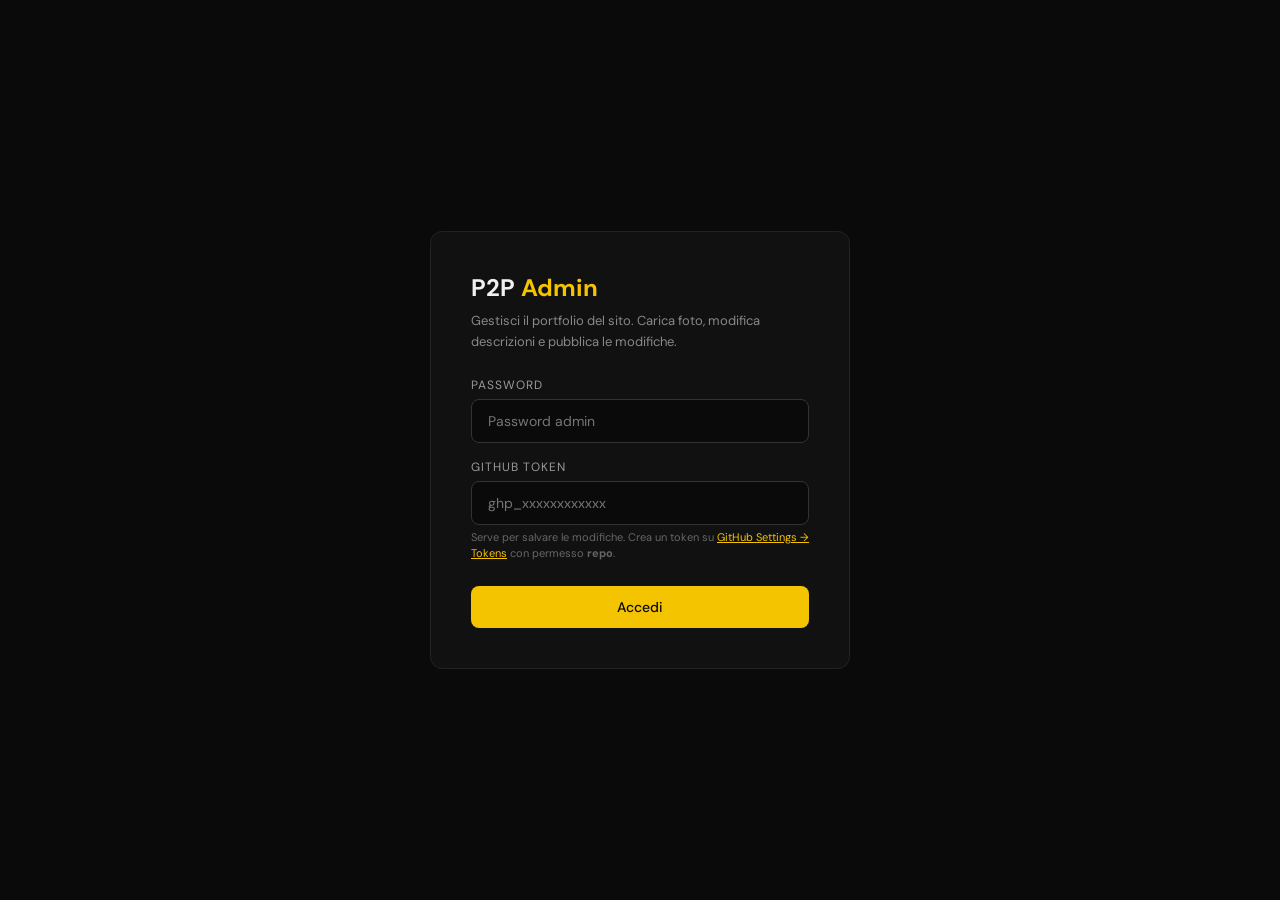
==== admin.html @ d65b5f13 "fix admin path root" ====
<!DOCTYPE html>
<html lang="it">
<head>
  <meta charset="UTF-8">
  <meta name="viewport" content="width=device-width, initial-scale=1.0">
  <meta name="robots" content="noindex, nofollow">
  <title>Admin Portfolio — P2P Technology</title>
  <link rel="icon" href="images/favicon.svg" type="image/svg+xml">
  <link href="https://fonts.googleapis.com/css2?family=DM+Sans:wght@300;400;500&display=swap" rel="stylesheet">
  <style>
    *{margin:0;padding:0;box-sizing:border-box}
    body{font-family:'DM Sans',sans-serif;background:#0a0a0a;color:#f0f0f0;min-height:100vh}

    /* Login */
    .login-screen{display:flex;align-items:center;justify-content:center;min-height:100vh;padding:24px}
    .login-box{background:#111;border:1px solid #222;border-radius:12px;padding:40px;max-width:420px;width:100%}
    .login-box h1{font-size:24px;margin-bottom:8px}
    .login-box p{color:#888;font-size:13px;margin-bottom:24px;line-height:1.6}
    .login-box label{display:block;font-size:12px;color:#999;text-transform:uppercase;letter-spacing:1px;margin-bottom:6px;margin-top:16px}
    .login-box input{width:100%;padding:12px 16px;background:#0a0a0a;border:1px solid #333;border-radius:8px;color:#f0f0f0;font-size:14px;font-family:inherit}
    .login-box input:focus{outline:none;border-color:#F5C400}
    .login-box .help{font-size:11px;color:#666;margin-top:4px;line-height:1.5}
    .login-box .help a{color:#F5C400}

    /* Buttons */
    .btn{padding:12px 24px;border:none;border-radius:8px;font-family:inherit;font-size:14px;cursor:pointer;transition:all 0.3s}
    .btn-primary{background:#F5C400;color:#0a0a0a;font-weight:500}
    .btn-primary:hover{background:#ffd633}
    .btn-primary:disabled{opacity:0.5;cursor:not-allowed}
    .btn-danger{background:transparent;border:1px solid #ff4444;color:#ff4444;padding:8px 16px;font-size:12px}
    .btn-danger:hover{background:#ff4444;color:#fff}
    .btn-secondary{background:#1e1e1e;color:#f0f0f0;border:1px solid #333}
    .btn-secondary:hover{border-color:#F5C400}
    .btn-full{width:100%;margin-top:24px}

    /* Admin panel */
    .admin{display:none;max-width:900px;margin:0 auto;padding:24px}
    .admin-header{display:flex;justify-content:space-between;align-items:center;padding:16px 0;border-bottom:1px solid #1e1e1e;margin-bottom:24px}
    .admin-header h1{font-size:20px}
    .admin-header h1 span{color:#F5C400}

    /* Status */
    .status{padding:12px 16px;border-radius:8px;font-size:13px;margin-bottom:16px;display:none}
    .status.show{display:block}
    .status.info{background:#1a1a2e;border:1px solid #333366;color:#9999ff}
    .status.success{background:#0a1a0a;border:1px solid #336633;color:#66cc66}
    .status.error{background:#1a0a0a;border:1px solid #663333;color:#ff6666}

    /* Project cards */
    .projects{display:flex;flex-direction:column;gap:16px}
    .project-card{background:#111;border:1px solid #222;border-radius:12px;padding:20px;display:grid;grid-template-columns:200px 1fr auto;gap:20px;align-items:start}
    .project-card.new{border-style:dashed;border-color:#F5C400;opacity:0.8}

    /* Image area */
    .img-area{width:200px;aspect-ratio:16/9;background:#0a0a0a;border:2px dashed #333;border-radius:8px;display:flex;flex-direction:column;align-items:center;justify-content:center;cursor:pointer;overflow:hidden;position:relative;transition:border-color 0.3s}
    .img-area:hover{border-color:#F5C400}
    .img-area img{width:100%;height:100%;object-fit:cover;position:absolute;inset:0}
    .img-area .upload-hint{text-align:center;color:#666;font-size:11px;padding:8px}
    .img-area .upload-hint svg{display:block;margin:0 auto 6px}
    .img-area input[type=file]{display:none}

    /* Fields */
    .fields{display:flex;flex-direction:column;gap:12px}
    .fields label{font-size:11px;color:#888;text-transform:uppercase;letter-spacing:1px}
    .fields input,.fields textarea{width:100%;padding:10px 14px;background:#0a0a0a;border:1px solid #333;border-radius:6px;color:#f0f0f0;font-size:14px;font-family:inherit;resize:vertical}
    .fields input:focus,.fields textarea:focus{outline:none;border-color:#F5C400}
    .fields textarea{min-height:70px}

    .card-actions{display:flex;flex-direction:column;gap:8px;align-items:flex-end}
    .card-order{display:flex;gap:4px}
    .card-order button{background:#1e1e1e;border:1px solid #333;color:#999;width:32px;height:32px;border-radius:6px;cursor:pointer;font-size:16px;display:flex;align-items:center;justify-content:center}
    .card-order button:hover{border-color:#F5C400;color:#F5C400}

    .add-btn{display:flex;align-items:center;justify-content:center;gap:8px;padding:16px;background:transparent;border:2px dashed #333;border-radius:12px;color:#888;font-size:14px;cursor:pointer;transition:all 0.3s;width:100%;font-family:inherit}
    .add-btn:hover{border-color:#F5C400;color:#F5C400}

    .gradient-select{width:100%;padding:10px 14px;background:#0a0a0a;border:1px solid #333;border-radius:6px;color:#f0f0f0;font-size:14px;font-family:inherit}
    .gradient-select:focus{outline:none;border-color:#F5C400}

    @media(max-width:768px){
      .project-card{grid-template-columns:1fr;gap:12px}
      .img-area{width:100%}
      .card-actions{flex-direction:row;justify-content:space-between;width:100%}
      .admin-header{flex-direction:column;gap:12px;text-align:center}
    }
  </style>
</head>
<body>

<!-- LOGIN SCREEN -->
<div class="login-screen" id="loginScreen">
  <div class="login-box">
    <h1>P2P <span style="color:#F5C400">Admin</span></h1>
    <p>Gestisci il portfolio del sito. Carica foto, modifica descrizioni e pubblica le modifiche.</p>

    <label for="adminPwd">Password</label>
    <input type="password" id="adminPwd" placeholder="Password admin">

    <label for="ghToken">GitHub Token</label>
    <input type="password" id="ghToken" placeholder="ghp_xxxxxxxxxxxx">
    <div class="help">
      Serve per salvare le modifiche. Crea un token su
      <a href="https://github.com/settings/tokens" target="_blank">GitHub Settings → Tokens</a>
      con permesso <strong>repo</strong>.
    </div>

    <div id="loginError" class="status error" style="margin-top:16px"></div>
    <button class="btn btn-primary btn-full" id="loginBtn">Accedi</button>
  </div>
</div>

<!-- ADMIN PANEL -->
<div class="admin" id="adminPanel">
  <div class="admin-header">
    <h1>Portfolio <span>Manager</span></h1>
    <div style="display:flex;gap:8px">
      <button class="btn btn-secondary" id="reloadBtn">Ricarica</button>
      <button class="btn btn-primary" id="publishBtn">Pubblica modifiche</button>
    </div>
  </div>

  <div id="statusBar" class="status"></div>

  <div class="projects" id="projectsList"></div>

  <button class="add-btn" id="addBtn" style="margin-top:16px">
    <svg width="20" height="20" viewBox="0 0 24 24" fill="none" stroke="currentColor" stroke-width="2"><line x1="12" y1="5" x2="12" y2="19"/><line x1="5" y1="12" x2="19" y2="12"/></svg>
    Aggiungi progetto
  </button>
</div>

<script>
(function(){
  'use strict';

  var CONFIG = {
    owner: 'Lucjk6',
    repo: 'p2ptechnology',
    branch: 'main',
    root: '',
    password: 'p2p2026'
  };

  var token = '';
  var portfolio = [];
  var pendingImages = {};
  var jsonSha = null;

  // ── Helpers ──
  function utf8ToBase64(str) {
    return btoa(unescape(encodeURIComponent(str)));
  }
  function base64ToUtf8(b64) {
    return decodeURIComponent(escape(atob(b64)));
  }
  function slugify(str) {
    return str.toLowerCase().replace(/[^a-z0-9]+/g, '-').replace(/^-|-$/g, '');
  }
  function showStatus(msg, type) {
    var el = document.getElementById('statusBar');
    el.textContent = msg;
    el.className = 'status show ' + type;
    if (type === 'success') setTimeout(function(){ el.className = 'status'; }, 5000);
  }
  function escapeHtml(str) {
    var d = document.createElement('div');
    d.textContent = str || '';
    return d.innerHTML;
  }

  // ── GitHub API ──
  function ghApi(path, method, body) {
    var opts = {
      method: method || 'GET',
      headers: {
        'Authorization': 'Bearer ' + token,
        'Accept': 'application/vnd.github.v3+json'
      }
    };
    if (body) {
      opts.headers['Content-Type'] = 'application/json';
      opts.body = JSON.stringify(body);
    }
    var base = 'https://api.github.com/repos/' + CONFIG.owner + '/' + CONFIG.repo + '/contents/';
    var fullPath = CONFIG.root ? CONFIG.root + '/' + path : path;
    return fetch(base + fullPath + '?ref=' + CONFIG.branch, opts);
  }

  // ── Image resize ──
  function resizeImage(file) {
    return new Promise(function(resolve) {
      var reader = new FileReader();
      reader.onload = function(e) {
        var img = new Image();
        img.onload = function() {
          var maxW = 1920, maxH = 1080;
          var w = img.width, h = img.height;
          if (w > maxW) { h = h * maxW / w; w = maxW; }
          if (h > maxH) { w = w * maxH / h; h = maxH; }
          var canvas = document.createElement('canvas');
          canvas.width = Math.round(w);
          canvas.height = Math.round(h);
          canvas.getContext('2d').drawImage(img, 0, 0, canvas.width, canvas.height);
          var base64 = canvas.toDataURL('image/jpeg', 0.85).split(',')[1];
          resolve(base64);
        };
        img.src = e.target.result;
      };
      reader.readAsDataURL(file);
    });
  }

  // ── Load portfolio from GitHub ──
  function loadPortfolio() {
    showStatus('Caricamento portfolio...', 'info');
    return ghApi('data/portfolio.json')
      .then(function(res) {
        if (res.ok) return res.json();
        throw new Error('Not found');
      })
      .then(function(data) {
        jsonSha = data.sha;
        portfolio = JSON.parse(base64ToUtf8(data.content));
        pendingImages = {};
        renderItems();
        showStatus('Portfolio caricato (' + portfolio.length + ' progetti)', 'success');
      })
      .catch(function() {
        portfolio = [];
        jsonSha = null;
        pendingImages = {};
        renderItems();
        showStatus('Nessun portfolio trovato. Aggiungi il primo progetto!', 'info');
      });
  }

  // ── Render items ──
  function renderItems() {
    var list = document.getElementById('projectsList');
    list.innerHTML = '';

    portfolio.forEach(function(item, i) {
      var card = document.createElement('div');
      card.className = 'project-card';

      var imgSrc = '';
      if (pendingImages[i]) {
        imgSrc = 'data:image/jpeg;base64,' + pendingImages[i];
      } else if (item.image) {
        imgSrc = item.image;
      }

      card.innerHTML =
        '<div class="img-area" data-index="' + i + '">' +
          (imgSrc ? '<img src="' + imgSrc + '" alt="Preview">' : '') +
          '<div class="upload-hint"' + (imgSrc ? ' style="display:none"' : '') + '>' +
            '<svg width="24" height="24" viewBox="0 0 24 24" fill="none" stroke="currentColor" stroke-width="1.5"><path d="M21 15v4a2 2 0 01-2 2H5a2 2 0 01-2-2v-4"/><polyline points="17 8 12 3 7 8"/><line x1="12" y1="3" x2="12" y2="15"/></svg>' +
            'Clicca per caricare foto' +
          '</div>' +
          '<input type="file" accept="image/*">' +
        '</div>' +
        '<div class="fields">' +
          '<div><label>Titolo</label><input type="text" data-field="title" value="' + escapeHtml(item.title) + '"></div>' +
          '<div><label>Categoria</label><input type="text" data-field="category" value="' + escapeHtml(item.category) + '" placeholder="Es: Evento · Milano"></div>' +
          '<div><label>Descrizione</label><textarea data-field="description">' + escapeHtml(item.description) + '</textarea></div>' +
          '<div><label>Colore placeholder</label><select class="gradient-select" data-field="gradient">' +
            '<option value="concert"' + (item.gradient === 'concert' ? ' selected' : '') + '>Oro (Concerti)</option>' +
            '<option value="fashion"' + (item.gradient === 'fashion' ? ' selected' : '') + '>Viola (Fashion)</option>' +
            '<option value="led"' + (item.gradient === 'led' ? ' selected' : '') + '>Ciano (Tech)</option>' +
            '<option value="expo"' + (item.gradient === 'expo' ? ' selected' : '') + '>Rosso (Expo)</option>' +
          '</select></div>' +
        '</div>' +
        '<div class="card-actions">' +
          '<div class="card-order">' +
            '<button title="Sposta su" data-move="up" data-index="' + i + '">&#9650;</button>' +
            '<button title="Sposta giù" data-move="down" data-index="' + i + '">&#9660;</button>' +
          '</div>' +
          '<button class="btn btn-danger" data-delete="' + i + '">Elimina</button>' +
        '</div>';

      list.appendChild(card);
    });

    // Bind events
    bindCardEvents();
  }

  function bindCardEvents() {
    // Image upload
    document.querySelectorAll('.img-area').forEach(function(area) {
      var input = area.querySelector('input[type=file]');
      area.addEventListener('click', function(e) {
        if (e.target.tagName !== 'INPUT') input.click();
      });
      input.addEventListener('change', function() {
        if (!input.files.length) return;
        var idx = parseInt(area.getAttribute('data-index'));
        resizeImage(input.files[0]).then(function(base64) {
          pendingImages[idx] = base64;
          var img = area.querySelector('img');
          if (!img) {
            img = document.createElement('img');
            img.alt = 'Preview';
            area.appendChild(img);
          }
          img.src = 'data:image/jpeg;base64,' + base64;
          area.querySelector('.upload-hint').style.display = 'none';
        });
      });
    });

    // Text fields
    document.querySelectorAll('.fields input, .fields textarea, .fields select').forEach(function(el) {
      el.addEventListener('input', function() {
        var card = el.closest('.project-card');
        var idx = Array.from(card.parentNode.children).indexOf(card);
        var field = el.getAttribute('data-field');
        if (field && portfolio[idx]) {
          portfolio[idx][field] = el.value;
        }
      });
    });

    // Delete
    document.querySelectorAll('[data-delete]').forEach(function(btn) {
      btn.addEventListener('click', function() {
        var idx = parseInt(btn.getAttribute('data-delete'));
        if (confirm('Eliminare "' + portfolio[idx].title + '"?')) {
          portfolio.splice(idx, 1);
          // Remap pending images
          var newPending = {};
          Object.keys(pendingImages).forEach(function(k) {
            var ki = parseInt(k);
            if (ki < idx) newPending[ki] = pendingImages[ki];
            else if (ki > idx) newPending[ki - 1] = pendingImages[ki];
          });
          pendingImages = newPending;
          renderItems();
        }
      });
    });

    // Move up/down
    document.querySelectorAll('[data-move]').forEach(function(btn) {
      btn.addEventListener('click', function(e) {
        e.stopPropagation();
        var idx = parseInt(btn.getAttribute('data-index'));
        var dir = btn.getAttribute('data-move');
        var newIdx = dir === 'up' ? idx - 1 : idx + 1;
        if (newIdx < 0 || newIdx >= portfolio.length) return;
        // Swap items
        var temp = portfolio[idx];
        portfolio[idx] = portfolio[newIdx];
        portfolio[newIdx] = temp;
        // Swap pending images
        var tempImg = pendingImages[idx];
        pendingImages[idx] = pendingImages[newIdx];
        pendingImages[newIdx] = tempImg;
        if (!pendingImages[idx]) delete pendingImages[idx];
        if (!pendingImages[newIdx]) delete pendingImages[newIdx];
        renderItems();
      });
    });
  }

  // ── Publish ──
  function publish() {
    var btn = document.getElementById('publishBtn');
    btn.disabled = true;
    btn.textContent = 'Pubblicazione...';
    showStatus('Pubblicazione in corso...', 'info');

    var imageUploads = Promise.resolve();
    var indices = Object.keys(pendingImages);

    // Upload images sequentially
    function uploadNext(i) {
      if (i >= indices.length) return Promise.resolve();
      var idx = parseInt(indices[i]);
      var item = portfolio[idx];
      var filename = slugify(item.title) + '-' + Date.now() + '.jpg';
      var path = 'images/portfolio/' + filename;

      showStatus('Caricamento immagine ' + (i + 1) + '/' + indices.length + '...', 'info');

      // Check if old image exists to get SHA
      var body = {
        message: 'Upload: ' + filename,
        content: pendingImages[idx],
        branch: CONFIG.branch
      };

      return ghApi(path, 'PUT', body)
        .then(function(res) {
          if (!res.ok) throw new Error('Upload immagine fallito');
          item.image = 'images/portfolio/' + filename;
          return uploadNext(i + 1);
        });
    }

    uploadNext(0)
      .then(function() {
        showStatus('Salvataggio portfolio...', 'info');
        var jsonContent = utf8ToBase64(JSON.stringify(portfolio, null, 2));
        var body = {
          message: 'Aggiorna portfolio',
          content: jsonContent,
          branch: CONFIG.branch
        };
        if (jsonSha) body.sha = jsonSha;
        return ghApi('data/portfolio.json', 'PUT', body);
      })
      .then(function(res) {
        if (!res.ok) throw new Error('Salvataggio JSON fallito');
        return res.json();
      })
      .then(function(data) {
        jsonSha = data.content.sha;
        pendingImages = {};
        showStatus('Pubblicato con successo! Il sito si aggiorna in ~30 secondi.', 'success');
      })
      .catch(function(err) {
        showStatus('Errore: ' + err.message, 'error');
      })
      .finally(function() {
        btn.disabled = false;
        btn.textContent = 'Pubblica modifiche';
      });
  }

  // ── Login ──
  document.getElementById('loginBtn').addEventListener('click', function() {
    var pwd = document.getElementById('adminPwd').value;
    var tk = document.getElementById('ghToken').value.trim();
    var errEl = document.getElementById('loginError');

    if (pwd !== CONFIG.password) {
      errEl.textContent = 'Password errata.';
      errEl.className = 'status error show';
      return;
    }
    if (!tk || !tk.startsWith('ghp_')) {
      errEl.textContent = 'Inserisci un GitHub Token valido (inizia con ghp_).';
      errEl.className = 'status error show';
      return;
    }

    token = tk;
    errEl.className = 'status error';

    // Test token
    ghApi('data/portfolio.json')
      .then(function(res) {
        if (res.status === 401 || res.status === 403) {
          errEl.textContent = 'Token non valido o senza permessi. Assicurati di avere il permesso "repo".';
          errEl.className = 'status error show';
          return;
        }
        document.getElementById('loginScreen').style.display = 'none';
        document.getElementById('adminPanel').style.display = 'block';
        sessionStorage.setItem('ghToken', tk);
        loadPortfolio();
      })
      .catch(function() {
        errEl.textContent = 'Errore di connessione. Controlla la rete.';
        errEl.className = 'status error show';
      });
  });

  // Password enter key
  document.getElementById('adminPwd').addEventListener('keydown', function(e) {
    if (e.key === 'Enter') document.getElementById('ghToken').focus();
  });
  document.getElementById('ghToken').addEventListener('keydown', function(e) {
    if (e.key === 'Enter') document.getElementById('loginBtn').click();
  });

  // ── Add project ──
  document.getElementById('addBtn').addEventListener('click', function() {
    portfolio.push({
      title: 'Nuovo progetto',
      category: 'Categoria',
      description: 'Descrizione del progetto...',
      image: '',
      gradient: 'concert'
    });
    renderItems();
    // Scroll to new item
    var list = document.getElementById('projectsList');
    list.lastElementChild.scrollIntoView({ behavior: 'smooth' });
  });

  // ── Publish & Reload ──
  document.getElementById('publishBtn').addEventListener('click', publish);
  document.getElementById('reloadBtn').addEventListener('click', loadPortfolio);

  // ── Auto-login if token in session ──
  var savedToken = sessionStorage.getItem('ghToken');
  if (savedToken) {
    document.getElementById('ghToken').value = savedToken;
  }
})();
</script>
</body>
</html>
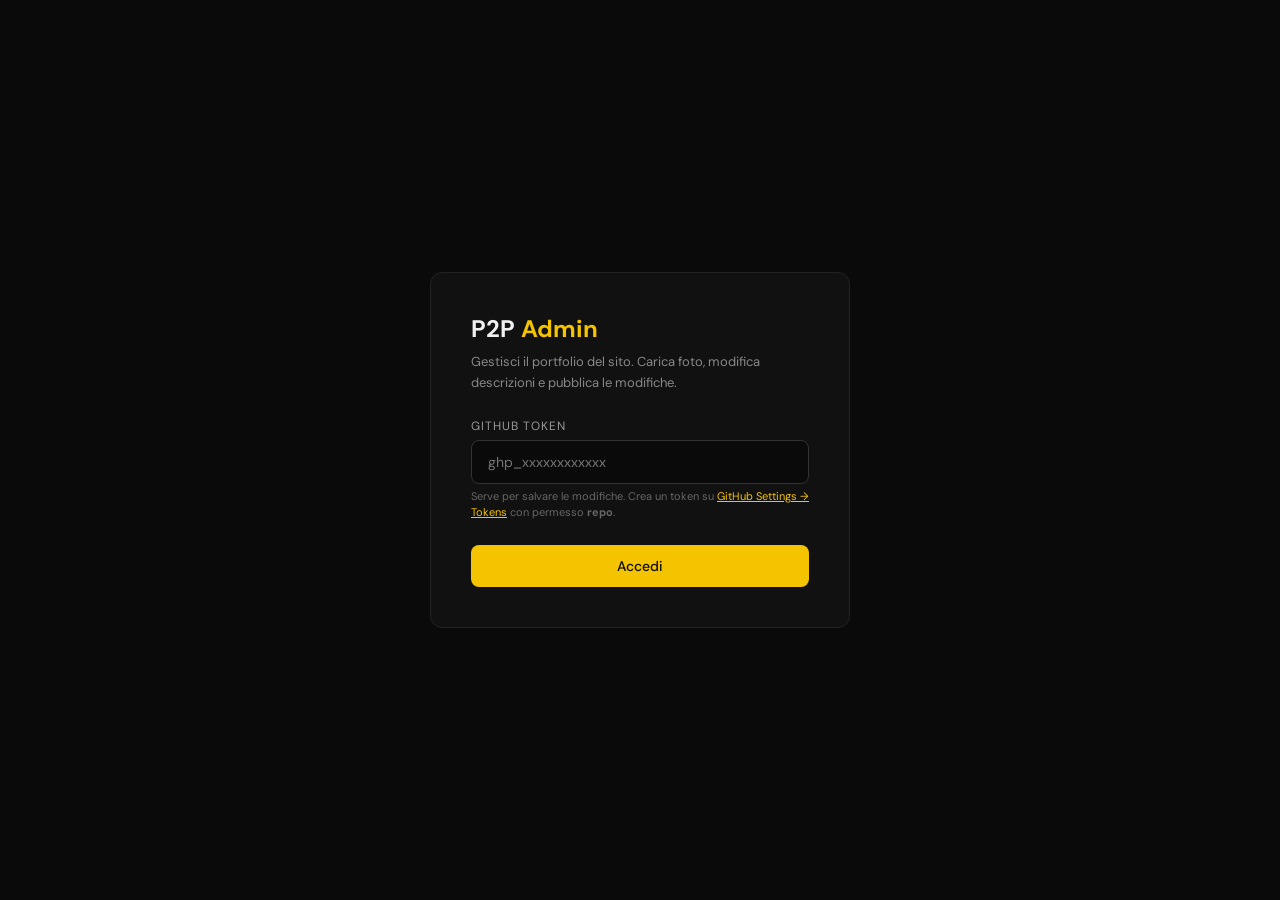
==== commit 8ad64cad: "Sicurezza: rimuovi password hardcoded, aggiungi security headers" ====
--- a/admin.html
+++ b/admin.html
@@ -77,11 +77,32 @@
     .gradient-select{width:100%;padding:10px 14px;background:#0a0a0a;border:1px solid #333;border-radius:6px;color:#f0f0f0;font-size:14px;font-family:inherit}
     .gradient-select:focus{outline:none;border-color:#F5C400}
 
+    /* Tabs */
+    .tabs{display:flex;gap:0;margin-bottom:24px;border-bottom:1px solid #222}
+    .tab-btn{padding:12px 24px;background:transparent;border:none;border-bottom:2px solid transparent;color:#888;font-size:14px;font-family:inherit;cursor:pointer;transition:all 0.3s}
+    .tab-btn:hover{color:#f0f0f0}
+    .tab-btn.active{color:#F5C400;border-bottom-color:#F5C400}
+    .tab-content{display:none}
+    .tab-content.active{display:block}
+
+    /* Showcase cards */
+    .showcase-grid{display:grid;grid-template-columns:repeat(3,1fr);gap:12px}
+    .showcase-card-admin{background:#111;border:1px solid #222;border-radius:10px;overflow:hidden;position:relative}
+    .showcase-card-admin .img-area{width:100%;aspect-ratio:9/14;border:none;border-radius:0}
+    .showcase-card-admin .sc-fields{padding:12px}
+    .showcase-card-admin .sc-fields input{width:100%;padding:8px 10px;background:#0a0a0a;border:1px solid #333;border-radius:6px;color:#f0f0f0;font-size:13px;font-family:inherit}
+    .showcase-card-admin .sc-fields input:focus{outline:none;border-color:#F5C400}
+    .showcase-card-admin .sc-fields label{font-size:10px;color:#888;text-transform:uppercase;letter-spacing:1px;display:block;margin-bottom:4px}
+    .sc-delete{position:absolute;top:8px;right:8px;background:rgba(0,0,0,0.7);border:1px solid #ff4444;color:#ff4444;width:28px;height:28px;border-radius:6px;cursor:pointer;font-size:14px;z-index:2;display:flex;align-items:center;justify-content:center}
+    .sc-delete:hover{background:#ff4444;color:#fff}
+
     @media(max-width:768px){
       .project-card{grid-template-columns:1fr;gap:12px}
       .img-area{width:100%}
       .card-actions{flex-direction:row;justify-content:space-between;width:100%}
       .admin-header{flex-direction:column;gap:12px;text-align:center}
+      .showcase-grid{grid-template-columns:repeat(2,1fr)}
+      .tabs{overflow-x:auto}
     }
   </style>
 </head>
@@ -92,9 +113,6 @@
   <div class="login-box">
     <h1>P2P <span style="color:#F5C400">Admin</span></h1>
     <p>Gestisci il portfolio del sito. Carica foto, modifica descrizioni e pubblica le modifiche.</p>
-
-    <label for="adminPwd">Password</label>
-    <input type="password" id="adminPwd" placeholder="Password admin">
 
     <label for="ghToken">GitHub Token</label>
     <input type="password" id="ghToken" placeholder="ghp_xxxxxxxxxxxx">
@@ -116,17 +134,35 @@
     <div style="display:flex;gap:8px">
       <button class="btn btn-secondary" id="reloadBtn">Ricarica</button>
       <button class="btn btn-primary" id="publishBtn">Pubblica modifiche</button>
+      <button class="btn btn-danger" id="logoutBtn" style="padding:12px 16px;font-size:14px">Esci</button>
     </div>
   </div>
 
   <div id="statusBar" class="status"></div>
 
-  <div class="projects" id="projectsList"></div>
-
-  <button class="add-btn" id="addBtn" style="margin-top:16px">
-    <svg width="20" height="20" viewBox="0 0 24 24" fill="none" stroke="currentColor" stroke-width="2"><line x1="12" y1="5" x2="12" y2="19"/><line x1="5" y1="12" x2="19" y2="12"/></svg>
-    Aggiungi progetto
-  </button>
+  <div class="tabs">
+    <button class="tab-btn active" data-tab="portfolio">Progetti Portfolio</button>
+    <button class="tab-btn" data-tab="showcase">Foto Showcase (Hero)</button>
+  </div>
+
+  <!-- TAB: PORTFOLIO -->
+  <div class="tab-content active" id="tab-portfolio">
+    <div class="projects" id="projectsList"></div>
+    <button class="add-btn" id="addBtn" style="margin-top:16px">
+      <svg width="20" height="20" viewBox="0 0 24 24" fill="none" stroke="currentColor" stroke-width="2"><line x1="12" y1="5" x2="12" y2="19"/><line x1="5" y1="12" x2="19" y2="12"/></svg>
+      Aggiungi progetto
+    </button>
+  </div>
+
+  <!-- TAB: SHOWCASE -->
+  <div class="tab-content" id="tab-showcase">
+    <p style="color:#888;font-size:13px;margin-bottom:16px">Foto che scorrono accanto a "WE POWER THE STAGE". Usa foto verticali o d'impatto. Serve almeno 1 foto.</p>
+    <div class="showcase-grid" id="showcaseList"></div>
+    <button class="add-btn" id="addShowcaseBtn" style="margin-top:16px">
+      <svg width="20" height="20" viewBox="0 0 24 24" fill="none" stroke="currentColor" stroke-width="2"><line x1="12" y1="5" x2="12" y2="19"/><line x1="5" y1="12" x2="19" y2="12"/></svg>
+      Aggiungi foto showcase
+    </button>
+  </div>
 </div>
 
 <script>
@@ -137,14 +173,16 @@
     owner: 'Lucjk6',
     repo: 'p2ptechnology',
     branch: 'main',
-    root: '',
-    password: 'p2p2026'
+    root: ''
   };
 
   var token = '';
   var portfolio = [];
+  var showcase = [];
   var pendingImages = {};
+  var pendingShowcaseImages = {};
   var jsonSha = null;
+  var showcaseSha = null;
 
   // ── Helpers ──
   function utf8ToBase64(str) {
@@ -193,8 +231,10 @@
       reader.onload = function(e) {
         var img = new Image();
         img.onload = function() {
+          var minW = 1200, minH = 675;
           var maxW = 1920, maxH = 1080;
           var w = img.width, h = img.height;
+          var tooSmall = (w < minW || h < minH);
           if (w > maxW) { h = h * maxW / w; w = maxW; }
           if (h > maxH) { w = w * maxH / h; h = maxH; }
           var canvas = document.createElement('canvas');
@@ -202,7 +242,7 @@
           canvas.height = Math.round(h);
           canvas.getContext('2d').drawImage(img, 0, 0, canvas.width, canvas.height);
           var base64 = canvas.toDataURL('image/jpeg', 0.85).split(',')[1];
-          resolve(base64);
+          resolve({ base64: base64, tooSmall: tooSmall, width: img.width, height: img.height });
         };
         img.src = e.target.result;
       };
@@ -212,8 +252,8 @@
 
   // ── Load portfolio from GitHub ──
   function loadPortfolio() {
-    showStatus('Caricamento portfolio...', 'info');
-    return ghApi('data/portfolio.json')
+    showStatus('Caricamento dati...', 'info');
+    var p1 = ghApi('data/portfolio.json')
       .then(function(res) {
         if (res.ok) return res.json();
         throw new Error('Not found');
@@ -222,16 +262,34 @@
         jsonSha = data.sha;
         portfolio = JSON.parse(base64ToUtf8(data.content));
         pendingImages = {};
-        renderItems();
-        showStatus('Portfolio caricato (' + portfolio.length + ' progetti)', 'success');
       })
       .catch(function() {
         portfolio = [];
         jsonSha = null;
         pendingImages = {};
-        renderItems();
-        showStatus('Nessun portfolio trovato. Aggiungi il primo progetto!', 'info');
-      });
+      });
+
+    var p2 = ghApi('data/showcase.json')
+      .then(function(res) {
+        if (res.ok) return res.json();
+        throw new Error('Not found');
+      })
+      .then(function(data) {
+        showcaseSha = data.sha;
+        showcase = JSON.parse(base64ToUtf8(data.content));
+        pendingShowcaseImages = {};
+      })
+      .catch(function() {
+        showcase = [];
+        showcaseSha = null;
+        pendingShowcaseImages = {};
+      });
+
+    return Promise.all([p1, p2]).then(function() {
+      renderItems();
+      renderShowcase();
+      showStatus('Dati caricati (' + portfolio.length + ' progetti, ' + showcase.length + ' showcase)', 'success');
+    });
   }
 
   // ── Render items ──
@@ -295,15 +353,18 @@
       input.addEventListener('change', function() {
         if (!input.files.length) return;
         var idx = parseInt(area.getAttribute('data-index'));
-        resizeImage(input.files[0]).then(function(base64) {
-          pendingImages[idx] = base64;
+        resizeImage(input.files[0]).then(function(result) {
+          if (result.tooSmall) {
+            showStatus('Attenzione: immagine troppo piccola (' + result.width + 'x' + result.height + 'px). Usa foto di almeno 1200x675px per evitare sgranature.', 'error');
+          }
+          pendingImages[idx] = result.base64;
           var img = area.querySelector('img');
           if (!img) {
             img = document.createElement('img');
             img.alt = 'Preview';
             area.appendChild(img);
           }
-          img.src = 'data:image/jpeg;base64,' + base64;
+          img.src = 'data:image/jpeg;base64,' + result.base64;
           area.querySelector('.upload-hint').style.display = 'none';
         });
       });
@@ -363,6 +424,91 @@
     });
   }
 
+  // ── Render showcase ──
+  function renderShowcase() {
+    var list = document.getElementById('showcaseList');
+    list.innerHTML = '';
+
+    showcase.forEach(function(item, i) {
+      var card = document.createElement('div');
+      card.className = 'showcase-card-admin';
+
+      var imgSrc = '';
+      if (pendingShowcaseImages[i]) {
+        imgSrc = 'data:image/jpeg;base64,' + pendingShowcaseImages[i];
+      } else if (item.image) {
+        imgSrc = item.image;
+      }
+
+      card.innerHTML =
+        '<button class="sc-delete" data-sc-delete="' + i + '">&times;</button>' +
+        '<div class="img-area" data-sc-index="' + i + '">' +
+          (imgSrc ? '<img src="' + imgSrc + '" alt="Preview">' : '') +
+          '<div class="upload-hint"' + (imgSrc ? ' style="display:none"' : '') + '>' +
+            '<svg width="24" height="24" viewBox="0 0 24 24" fill="none" stroke="currentColor" stroke-width="1.5"><path d="M21 15v4a2 2 0 01-2 2H5a2 2 0 01-2-2v-4"/><polyline points="17 8 12 3 7 8"/><line x1="12" y1="3" x2="12" y2="15"/></svg>' +
+            'Carica foto' +
+          '</div>' +
+          '<input type="file" accept="image/*">' +
+        '</div>' +
+        '<div class="sc-fields">' +
+          '<label>Titolo</label>' +
+          '<input type="text" data-sc-field="title" value="' + escapeHtml(item.title) + '">' +
+        '</div>';
+
+      list.appendChild(card);
+    });
+
+    bindShowcaseEvents();
+  }
+
+  function bindShowcaseEvents() {
+    document.querySelectorAll('.showcase-card-admin .img-area').forEach(function(area) {
+      var input = area.querySelector('input[type=file]');
+      area.addEventListener('click', function(e) {
+        if (e.target.tagName !== 'INPUT') input.click();
+      });
+      input.addEventListener('change', function() {
+        if (!input.files.length) return;
+        var idx = parseInt(area.getAttribute('data-sc-index'));
+        resizeImage(input.files[0]).then(function(result) {
+          if (result.tooSmall) {
+            showStatus('Immagine piccola (' + result.width + 'x' + result.height + 'px). Consigliato almeno 800x1200px.', 'error');
+          }
+          pendingShowcaseImages[idx] = result.base64;
+          var img = area.querySelector('img');
+          if (!img) { img = document.createElement('img'); img.alt = 'Preview'; area.appendChild(img); }
+          img.src = 'data:image/jpeg;base64,' + result.base64;
+          area.querySelector('.upload-hint').style.display = 'none';
+        });
+      });
+    });
+
+    document.querySelectorAll('[data-sc-field]').forEach(function(el) {
+      el.addEventListener('input', function() {
+        var card = el.closest('.showcase-card-admin');
+        var idx = Array.from(card.parentNode.children).indexOf(card);
+        showcase[idx].title = el.value;
+      });
+    });
+
+    document.querySelectorAll('[data-sc-delete]').forEach(function(btn) {
+      btn.addEventListener('click', function() {
+        var idx = parseInt(btn.getAttribute('data-sc-delete'));
+        if (confirm('Eliminare "' + showcase[idx].title + '"?')) {
+          showcase.splice(idx, 1);
+          var newPending = {};
+          Object.keys(pendingShowcaseImages).forEach(function(k) {
+            var ki = parseInt(k);
+            if (ki < idx) newPending[ki] = pendingShowcaseImages[ki];
+            else if (ki > idx) newPending[ki - 1] = pendingShowcaseImages[ki];
+          });
+          pendingShowcaseImages = newPending;
+          renderShowcase();
+        }
+      });
+    });
+  }
+
   // ── Publish ──
   function publish() {
     var btn = document.getElementById('publishBtn');
@@ -417,6 +563,46 @@
       .then(function(data) {
         jsonSha = data.content.sha;
         pendingImages = {};
+
+        // Upload showcase images
+        var scIndices = Object.keys(pendingShowcaseImages);
+        function uploadScNext(i) {
+          if (i >= scIndices.length) return Promise.resolve();
+          var idx = parseInt(scIndices[i]);
+          var item = showcase[idx];
+          var filename = 'sc-' + slugify(item.title) + '-' + Date.now() + '.jpg';
+          var path = 'images/showcase/' + filename;
+          showStatus('Caricamento showcase ' + (i + 1) + '/' + scIndices.length + '...', 'info');
+          return ghApi(path, 'PUT', {
+            message: 'Upload showcase: ' + filename,
+            content: pendingShowcaseImages[idx],
+            branch: CONFIG.branch
+          }).then(function(res) {
+            if (!res.ok) throw new Error('Upload showcase fallito');
+            item.image = 'images/showcase/' + filename;
+            return uploadScNext(i + 1);
+          });
+        }
+        return uploadScNext(0);
+      })
+      .then(function() {
+        showStatus('Salvataggio showcase...', 'info');
+        var scContent = utf8ToBase64(JSON.stringify(showcase, null, 2));
+        var scBody = {
+          message: 'Aggiorna showcase',
+          content: scContent,
+          branch: CONFIG.branch
+        };
+        if (showcaseSha) scBody.sha = showcaseSha;
+        return ghApi('data/showcase.json', 'PUT', scBody);
+      })
+      .then(function(res) {
+        if (!res.ok) throw new Error('Salvataggio showcase fallito');
+        return res.json();
+      })
+      .then(function(data) {
+        showcaseSha = data.content.sha;
+        pendingShowcaseImages = {};
         showStatus('Pubblicato con successo! Il sito si aggiorna in ~30 secondi.', 'success');
       })
       .catch(function(err) {
@@ -430,16 +616,10 @@
 
   // ── Login ──
   document.getElementById('loginBtn').addEventListener('click', function() {
-    var pwd = document.getElementById('adminPwd').value;
     var tk = document.getElementById('ghToken').value.trim();
     var errEl = document.getElementById('loginError');
 
-    if (pwd !== CONFIG.password) {
-      errEl.textContent = 'Password errata.';
-      errEl.className = 'status error show';
-      return;
-    }
-    if (!tk || !tk.startsWith('ghp_')) {
+    if (!tk || (!tk.startsWith('ghp_') && !tk.startsWith('github_pat_'))) {
       errEl.textContent = 'Inserisci un GitHub Token valido (inizia con ghp_).';
       errEl.className = 'status error show';
       return;
@@ -458,7 +638,7 @@
         }
         document.getElementById('loginScreen').style.display = 'none';
         document.getElementById('adminPanel').style.display = 'block';
-        sessionStorage.setItem('ghToken', tk);
+        localStorage.setItem('ghToken', tk);
         loadPortfolio();
       })
       .catch(function() {
@@ -467,10 +647,6 @@
       });
   });
 
-  // Password enter key
-  document.getElementById('adminPwd').addEventListener('keydown', function(e) {
-    if (e.key === 'Enter') document.getElementById('ghToken').focus();
-  });
   document.getElementById('ghToken').addEventListener('keydown', function(e) {
     if (e.key === 'Enter') document.getElementById('loginBtn').click();
   });
@@ -485,19 +661,54 @@
       gradient: 'concert'
     });
     renderItems();
-    // Scroll to new item
     var list = document.getElementById('projectsList');
     list.lastElementChild.scrollIntoView({ behavior: 'smooth' });
   });
 
-  // ── Publish & Reload ──
+  // ── Add showcase ──
+  document.getElementById('addShowcaseBtn').addEventListener('click', function() {
+    showcase.push({ title: 'Nuova foto', image: '' });
+    renderShowcase();
+    var list = document.getElementById('showcaseList');
+    list.lastElementChild.scrollIntoView({ behavior: 'smooth' });
+  });
+
+  // ── Tab switching ──
+  document.querySelectorAll('.tab-btn').forEach(function(btn) {
+    btn.addEventListener('click', function() {
+      document.querySelectorAll('.tab-btn').forEach(function(b) { b.classList.remove('active'); });
+      document.querySelectorAll('.tab-content').forEach(function(c) { c.classList.remove('active'); });
+      btn.classList.add('active');
+      document.getElementById('tab-' + btn.getAttribute('data-tab')).classList.add('active');
+    });
+  });
+
+  // ── Publish & Reload & Logout ──
   document.getElementById('publishBtn').addEventListener('click', publish);
   document.getElementById('reloadBtn').addEventListener('click', loadPortfolio);
-
-  // ── Auto-login if token in session ──
-  var savedToken = sessionStorage.getItem('ghToken');
+  document.getElementById('logoutBtn').addEventListener('click', function() {
+    localStorage.removeItem('ghToken');
+    token = '';
+    document.getElementById('adminPanel').style.display = 'none';
+    document.getElementById('loginScreen').style.display = 'flex';
+    document.getElementById('ghToken').value = '';
+  });
+
+  // ── Auto-login if token saved ──
+  var savedToken = localStorage.getItem('ghToken');
   if (savedToken) {
-    document.getElementById('ghToken').value = savedToken;
+    token = savedToken;
+    ghApi('data/portfolio.json')
+      .then(function(res) {
+        if (res.status === 401 || res.status === 403) {
+          localStorage.removeItem('ghToken');
+          return;
+        }
+        document.getElementById('loginScreen').style.display = 'none';
+        document.getElementById('adminPanel').style.display = 'block';
+        loadPortfolio();
+      })
+      .catch(function() {});
   }
 })();
 </script>
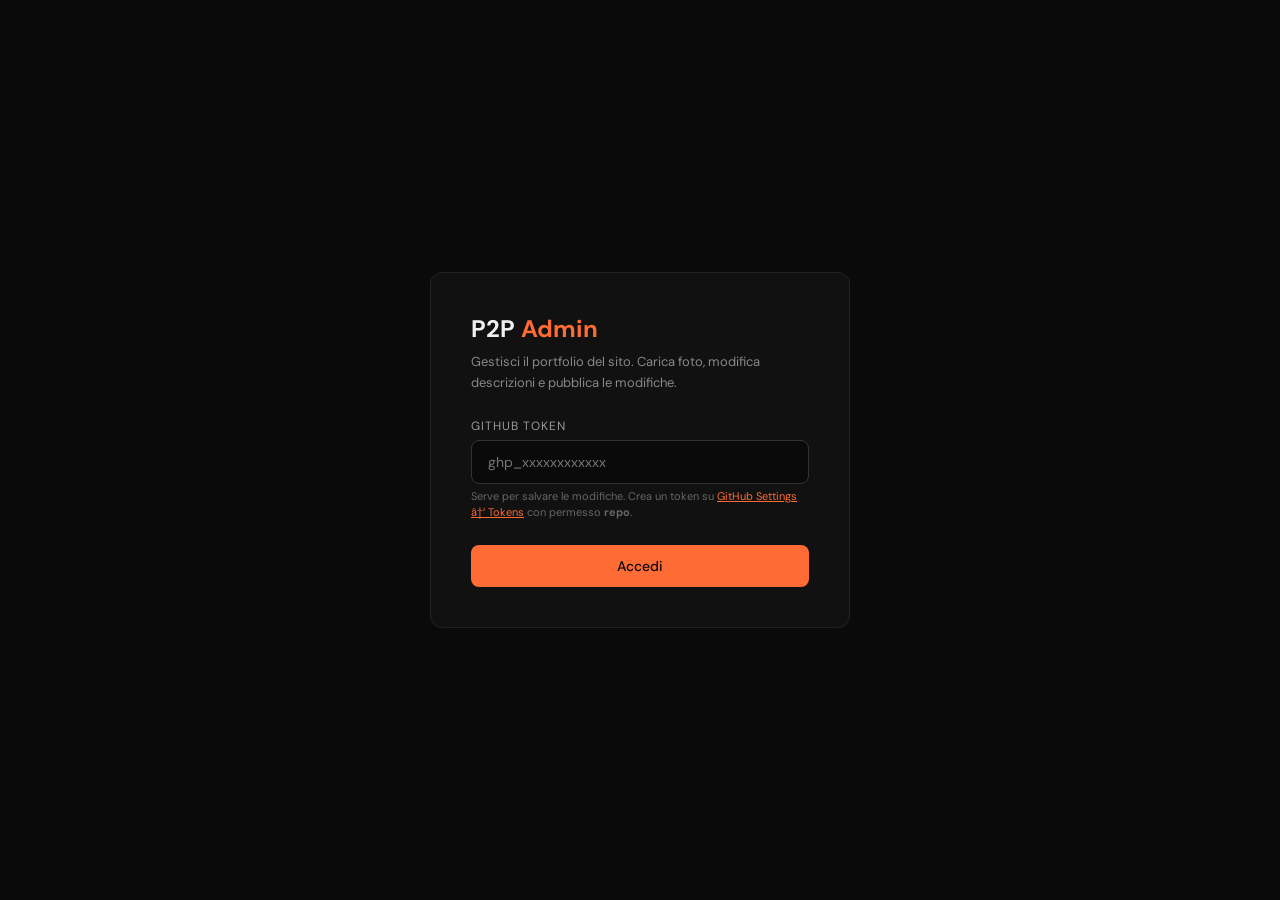
==== commit 2ad502c1: "Limite 20 foto portfolio, rimossa sezione showcase da admin, colori aggiornati a arancione" ====
--- a/admin.html
+++ b/admin.html
@@ -1,10 +1,10 @@
-<!DOCTYPE html>
+﻿<!DOCTYPE html>
 <html lang="it">
 <head>
   <meta charset="UTF-8">
   <meta name="viewport" content="width=device-width, initial-scale=1.0">
   <meta name="robots" content="noindex, nofollow">
-  <title>Admin Portfolio — P2P Technology</title>
+  <title>Admin Portfolio â€” P2P Technology</title>
   <link rel="icon" href="images/favicon.svg" type="image/svg+xml">
   <link href="https://fonts.googleapis.com/css2?family=DM+Sans:wght@300;400;500&display=swap" rel="stylesheet">
   <style>
@@ -18,26 +18,26 @@
     .login-box p{color:#888;font-size:13px;margin-bottom:24px;line-height:1.6}
     .login-box label{display:block;font-size:12px;color:#999;text-transform:uppercase;letter-spacing:1px;margin-bottom:6px;margin-top:16px}
     .login-box input{width:100%;padding:12px 16px;background:#0a0a0a;border:1px solid #333;border-radius:8px;color:#f0f0f0;font-size:14px;font-family:inherit}
-    .login-box input:focus{outline:none;border-color:#F5C400}
+    .login-box input:focus{outline:none;border-color:#FF6B35}
     .login-box .help{font-size:11px;color:#666;margin-top:4px;line-height:1.5}
-    .login-box .help a{color:#F5C400}
+    .login-box .help a{color:#FF6B35}
 
     /* Buttons */
     .btn{padding:12px 24px;border:none;border-radius:8px;font-family:inherit;font-size:14px;cursor:pointer;transition:all 0.3s}
-    .btn-primary{background:#F5C400;color:#0a0a0a;font-weight:500}
-    .btn-primary:hover{background:#ffd633}
+    .btn-primary{background:#FF6B35;color:#0a0a0a;font-weight:500}
+    .btn-primary:hover{background:#ff8855}
     .btn-primary:disabled{opacity:0.5;cursor:not-allowed}
     .btn-danger{background:transparent;border:1px solid #ff4444;color:#ff4444;padding:8px 16px;font-size:12px}
     .btn-danger:hover{background:#ff4444;color:#fff}
     .btn-secondary{background:#1e1e1e;color:#f0f0f0;border:1px solid #333}
-    .btn-secondary:hover{border-color:#F5C400}
+    .btn-secondary:hover{border-color:#FF6B35}
     .btn-full{width:100%;margin-top:24px}
 
     /* Admin panel */
     .admin{display:none;max-width:900px;margin:0 auto;padding:24px}
     .admin-header{display:flex;justify-content:space-between;align-items:center;padding:16px 0;border-bottom:1px solid #1e1e1e;margin-bottom:24px}
     .admin-header h1{font-size:20px}
-    .admin-header h1 span{color:#F5C400}
+    .admin-header h1 span{color:#FF6B35}
 
     /* Status */
     .status{padding:12px 16px;border-radius:8px;font-size:13px;margin-bottom:16px;display:none}
@@ -49,11 +49,11 @@
     /* Project cards */
     .projects{display:flex;flex-direction:column;gap:16px}
     .project-card{background:#111;border:1px solid #222;border-radius:12px;padding:20px;display:grid;grid-template-columns:200px 1fr auto;gap:20px;align-items:start}
-    .project-card.new{border-style:dashed;border-color:#F5C400;opacity:0.8}
+    .project-card.new{border-style:dashed;border-color:#FF6B35;opacity:0.8}
 
     /* Image area */
     .img-area{width:200px;aspect-ratio:16/9;background:#0a0a0a;border:2px dashed #333;border-radius:8px;display:flex;flex-direction:column;align-items:center;justify-content:center;cursor:pointer;overflow:hidden;position:relative;transition:border-color 0.3s}
-    .img-area:hover{border-color:#F5C400}
+    .img-area:hover{border-color:#FF6B35}
     .img-area img{width:100%;height:100%;object-fit:cover;position:absolute;inset:0}
     .img-area .upload-hint{text-align:center;color:#666;font-size:11px;padding:8px}
     .img-area .upload-hint svg{display:block;margin:0 auto 6px}
@@ -63,46 +63,26 @@
     .fields{display:flex;flex-direction:column;gap:12px}
     .fields label{font-size:11px;color:#888;text-transform:uppercase;letter-spacing:1px}
     .fields input,.fields textarea{width:100%;padding:10px 14px;background:#0a0a0a;border:1px solid #333;border-radius:6px;color:#f0f0f0;font-size:14px;font-family:inherit;resize:vertical}
-    .fields input:focus,.fields textarea:focus{outline:none;border-color:#F5C400}
+    .fields input:focus,.fields textarea:focus{outline:none;border-color:#FF6B35}
     .fields textarea{min-height:70px}
 
     .card-actions{display:flex;flex-direction:column;gap:8px;align-items:flex-end}
     .card-order{display:flex;gap:4px}
     .card-order button{background:#1e1e1e;border:1px solid #333;color:#999;width:32px;height:32px;border-radius:6px;cursor:pointer;font-size:16px;display:flex;align-items:center;justify-content:center}
-    .card-order button:hover{border-color:#F5C400;color:#F5C400}
+    .card-order button:hover{border-color:#FF6B35;color:#FF6B35}
 
     .add-btn{display:flex;align-items:center;justify-content:center;gap:8px;padding:16px;background:transparent;border:2px dashed #333;border-radius:12px;color:#888;font-size:14px;cursor:pointer;transition:all 0.3s;width:100%;font-family:inherit}
-    .add-btn:hover{border-color:#F5C400;color:#F5C400}
+    .add-btn:hover{border-color:#FF6B35;color:#FF6B35}
 
     .gradient-select{width:100%;padding:10px 14px;background:#0a0a0a;border:1px solid #333;border-radius:6px;color:#f0f0f0;font-size:14px;font-family:inherit}
-    .gradient-select:focus{outline:none;border-color:#F5C400}
-
-    /* Tabs */
-    .tabs{display:flex;gap:0;margin-bottom:24px;border-bottom:1px solid #222}
-    .tab-btn{padding:12px 24px;background:transparent;border:none;border-bottom:2px solid transparent;color:#888;font-size:14px;font-family:inherit;cursor:pointer;transition:all 0.3s}
-    .tab-btn:hover{color:#f0f0f0}
-    .tab-btn.active{color:#F5C400;border-bottom-color:#F5C400}
-    .tab-content{display:none}
-    .tab-content.active{display:block}
-
-    /* Showcase cards */
-    .showcase-grid{display:grid;grid-template-columns:repeat(3,1fr);gap:12px}
-    .showcase-card-admin{background:#111;border:1px solid #222;border-radius:10px;overflow:hidden;position:relative}
-    .showcase-card-admin .img-area{width:100%;aspect-ratio:9/14;border:none;border-radius:0}
-    .showcase-card-admin .sc-fields{padding:12px}
-    .showcase-card-admin .sc-fields input{width:100%;padding:8px 10px;background:#0a0a0a;border:1px solid #333;border-radius:6px;color:#f0f0f0;font-size:13px;font-family:inherit}
-    .showcase-card-admin .sc-fields input:focus{outline:none;border-color:#F5C400}
-    .showcase-card-admin .sc-fields label{font-size:10px;color:#888;text-transform:uppercase;letter-spacing:1px;display:block;margin-bottom:4px}
-    .sc-delete{position:absolute;top:8px;right:8px;background:rgba(0,0,0,0.7);border:1px solid #ff4444;color:#ff4444;width:28px;height:28px;border-radius:6px;cursor:pointer;font-size:14px;z-index:2;display:flex;align-items:center;justify-content:center}
-    .sc-delete:hover{background:#ff4444;color:#fff}
+    .gradient-select:focus{outline:none;border-color:#FF6B35}
+
 
     @media(max-width:768px){
       .project-card{grid-template-columns:1fr;gap:12px}
       .img-area{width:100%}
       .card-actions{flex-direction:row;justify-content:space-between;width:100%}
       .admin-header{flex-direction:column;gap:12px;text-align:center}
-      .showcase-grid{grid-template-columns:repeat(2,1fr)}
-      .tabs{overflow-x:auto}
     }
   </style>
 </head>
@@ -111,14 +91,14 @@
 <!-- LOGIN SCREEN -->
 <div class="login-screen" id="loginScreen">
   <div class="login-box">
-    <h1>P2P <span style="color:#F5C400">Admin</span></h1>
+    <h1>P2P <span style="color:#FF6B35">Admin</span></h1>
     <p>Gestisci il portfolio del sito. Carica foto, modifica descrizioni e pubblica le modifiche.</p>
 
     <label for="ghToken">GitHub Token</label>
     <input type="password" id="ghToken" placeholder="ghp_xxxxxxxxxxxx">
     <div class="help">
       Serve per salvare le modifiche. Crea un token su
-      <a href="https://github.com/settings/tokens" target="_blank">GitHub Settings → Tokens</a>
+      <a href="https://github.com/settings/tokens" target="_blank">GitHub Settings â†’ Tokens</a>
       con permesso <strong>repo</strong>.
     </div>
 
@@ -140,28 +120,14 @@
 
   <div id="statusBar" class="status"></div>
 
-  <div class="tabs">
-    <button class="tab-btn active" data-tab="portfolio">Progetti Portfolio</button>
-    <button class="tab-btn" data-tab="showcase">Foto Showcase (Hero)</button>
-  </div>
-
-  <!-- TAB: PORTFOLIO -->
-  <div class="tab-content active" id="tab-portfolio">
+  <!-- PORTFOLIO -->
+  <div id="tab-portfolio">
     <div class="projects" id="projectsList"></div>
     <button class="add-btn" id="addBtn" style="margin-top:16px">
       <svg width="20" height="20" viewBox="0 0 24 24" fill="none" stroke="currentColor" stroke-width="2"><line x1="12" y1="5" x2="12" y2="19"/><line x1="5" y1="12" x2="19" y2="12"/></svg>
       Aggiungi progetto
     </button>
-  </div>
-
-  <!-- TAB: SHOWCASE -->
-  <div class="tab-content" id="tab-showcase">
-    <p style="color:#888;font-size:13px;margin-bottom:16px">Foto che scorrono accanto a "WE POWER THE STAGE". Usa foto verticali o d'impatto. Serve almeno 1 foto.</p>
-    <div class="showcase-grid" id="showcaseList"></div>
-    <button class="add-btn" id="addShowcaseBtn" style="margin-top:16px">
-      <svg width="20" height="20" viewBox="0 0 24 24" fill="none" stroke="currentColor" stroke-width="2"><line x1="12" y1="5" x2="12" y2="19"/><line x1="5" y1="12" x2="19" y2="12"/></svg>
-      Aggiungi foto showcase
-    </button>
+    <p id="limitMsg" style="color:#888;font-size:12px;margin-top:8px"></p>
   </div>
 </div>
 
@@ -178,13 +144,11 @@
 
   var token = '';
   var portfolio = [];
-  var showcase = [];
   var pendingImages = {};
-  var pendingShowcaseImages = {};
   var jsonSha = null;
-  var showcaseSha = null;
-
-  // ── Helpers ──
+  var MAX_PHOTOS = 20;
+
+  // â”€â”€ Helpers â”€â”€
   function utf8ToBase64(str) {
     return btoa(unescape(encodeURIComponent(str)));
   }
@@ -206,7 +170,7 @@
     return d.innerHTML;
   }
 
-  // ── GitHub API ──
+  // â”€â”€ GitHub API â”€â”€
   function ghApi(path, method, body) {
     var opts = {
       method: method || 'GET',
@@ -224,7 +188,7 @@
     return fetch(base + fullPath + '?ref=' + CONFIG.branch, opts);
   }
 
-  // ── Image resize ──
+  // â”€â”€ Image resize â”€â”€
   function resizeImage(file) {
     return new Promise(function(resolve) {
       var reader = new FileReader();
@@ -250,7 +214,7 @@
     });
   }
 
-  // ── Load portfolio from GitHub ──
+  // â”€â”€ Load portfolio from GitHub â”€â”€
   function loadPortfolio() {
     showStatus('Caricamento dati...', 'info');
     var p1 = ghApi('data/portfolio.json')
@@ -269,30 +233,14 @@
         pendingImages = {};
       });
 
-    var p2 = ghApi('data/showcase.json')
-      .then(function(res) {
-        if (res.ok) return res.json();
-        throw new Error('Not found');
-      })
-      .then(function(data) {
-        showcaseSha = data.sha;
-        showcase = JSON.parse(base64ToUtf8(data.content));
-        pendingShowcaseImages = {};
-      })
-      .catch(function() {
-        showcase = [];
-        showcaseSha = null;
-        pendingShowcaseImages = {};
-      });
-
-    return Promise.all([p1, p2]).then(function() {
+    return p1.then(function() {
       renderItems();
-      renderShowcase();
-      showStatus('Dati caricati (' + portfolio.length + ' progetti, ' + showcase.length + ' showcase)', 'success');
-    });
-  }
-
-  // ── Render items ──
+      updateLimitMsg();
+      showStatus('Dati caricati (' + portfolio.length + '/' + MAX_PHOTOS + ' progetti)', 'success');
+    });
+  }
+
+  // â”€â”€ Render items â”€â”€
   function renderItems() {
     var list = document.getElementById('projectsList');
     list.innerHTML = '';
@@ -319,7 +267,7 @@
         '</div>' +
         '<div class="fields">' +
           '<div><label>Titolo</label><input type="text" data-field="title" value="' + escapeHtml(item.title) + '"></div>' +
-          '<div><label>Categoria</label><input type="text" data-field="category" value="' + escapeHtml(item.category) + '" placeholder="Es: Evento · Milano"></div>' +
+          '<div><label>Categoria</label><input type="text" data-field="category" value="' + escapeHtml(item.category) + '" placeholder="Es: Evento Â· Milano"></div>' +
           '<div><label>Descrizione</label><textarea data-field="description">' + escapeHtml(item.description) + '</textarea></div>' +
           '<div><label>Colore placeholder</label><select class="gradient-select" data-field="gradient">' +
             '<option value="concert"' + (item.gradient === 'concert' ? ' selected' : '') + '>Oro (Concerti)</option>' +
@@ -331,7 +279,7 @@
         '<div class="card-actions">' +
           '<div class="card-order">' +
             '<button title="Sposta su" data-move="up" data-index="' + i + '">&#9650;</button>' +
-            '<button title="Sposta giù" data-move="down" data-index="' + i + '">&#9660;</button>' +
+            '<button title="Sposta giÃ¹" data-move="down" data-index="' + i + '">&#9660;</button>' +
           '</div>' +
           '<button class="btn btn-danger" data-delete="' + i + '">Elimina</button>' +
         '</div>';
@@ -397,6 +345,7 @@
           });
           pendingImages = newPending;
           renderItems();
+          updateLimitMsg();
         }
       });
     });
@@ -424,92 +373,7 @@
     });
   }
 
-  // ── Render showcase ──
-  function renderShowcase() {
-    var list = document.getElementById('showcaseList');
-    list.innerHTML = '';
-
-    showcase.forEach(function(item, i) {
-      var card = document.createElement('div');
-      card.className = 'showcase-card-admin';
-
-      var imgSrc = '';
-      if (pendingShowcaseImages[i]) {
-        imgSrc = 'data:image/jpeg;base64,' + pendingShowcaseImages[i];
-      } else if (item.image) {
-        imgSrc = item.image;
-      }
-
-      card.innerHTML =
-        '<button class="sc-delete" data-sc-delete="' + i + '">&times;</button>' +
-        '<div class="img-area" data-sc-index="' + i + '">' +
-          (imgSrc ? '<img src="' + imgSrc + '" alt="Preview">' : '') +
-          '<div class="upload-hint"' + (imgSrc ? ' style="display:none"' : '') + '>' +
-            '<svg width="24" height="24" viewBox="0 0 24 24" fill="none" stroke="currentColor" stroke-width="1.5"><path d="M21 15v4a2 2 0 01-2 2H5a2 2 0 01-2-2v-4"/><polyline points="17 8 12 3 7 8"/><line x1="12" y1="3" x2="12" y2="15"/></svg>' +
-            'Carica foto' +
-          '</div>' +
-          '<input type="file" accept="image/*">' +
-        '</div>' +
-        '<div class="sc-fields">' +
-          '<label>Titolo</label>' +
-          '<input type="text" data-sc-field="title" value="' + escapeHtml(item.title) + '">' +
-        '</div>';
-
-      list.appendChild(card);
-    });
-
-    bindShowcaseEvents();
-  }
-
-  function bindShowcaseEvents() {
-    document.querySelectorAll('.showcase-card-admin .img-area').forEach(function(area) {
-      var input = area.querySelector('input[type=file]');
-      area.addEventListener('click', function(e) {
-        if (e.target.tagName !== 'INPUT') input.click();
-      });
-      input.addEventListener('change', function() {
-        if (!input.files.length) return;
-        var idx = parseInt(area.getAttribute('data-sc-index'));
-        resizeImage(input.files[0]).then(function(result) {
-          if (result.tooSmall) {
-            showStatus('Immagine piccola (' + result.width + 'x' + result.height + 'px). Consigliato almeno 800x1200px.', 'error');
-          }
-          pendingShowcaseImages[idx] = result.base64;
-          var img = area.querySelector('img');
-          if (!img) { img = document.createElement('img'); img.alt = 'Preview'; area.appendChild(img); }
-          img.src = 'data:image/jpeg;base64,' + result.base64;
-          area.querySelector('.upload-hint').style.display = 'none';
-        });
-      });
-    });
-
-    document.querySelectorAll('[data-sc-field]').forEach(function(el) {
-      el.addEventListener('input', function() {
-        var card = el.closest('.showcase-card-admin');
-        var idx = Array.from(card.parentNode.children).indexOf(card);
-        showcase[idx].title = el.value;
-      });
-    });
-
-    document.querySelectorAll('[data-sc-delete]').forEach(function(btn) {
-      btn.addEventListener('click', function() {
-        var idx = parseInt(btn.getAttribute('data-sc-delete'));
-        if (confirm('Eliminare "' + showcase[idx].title + '"?')) {
-          showcase.splice(idx, 1);
-          var newPending = {};
-          Object.keys(pendingShowcaseImages).forEach(function(k) {
-            var ki = parseInt(k);
-            if (ki < idx) newPending[ki] = pendingShowcaseImages[ki];
-            else if (ki > idx) newPending[ki - 1] = pendingShowcaseImages[ki];
-          });
-          pendingShowcaseImages = newPending;
-          renderShowcase();
-        }
-      });
-    });
-  }
-
-  // ── Publish ──
+  // â”€â”€ Publish â”€â”€
   function publish() {
     var btn = document.getElementById('publishBtn');
     btn.disabled = true;
@@ -563,46 +427,6 @@
       .then(function(data) {
         jsonSha = data.content.sha;
         pendingImages = {};
-
-        // Upload showcase images
-        var scIndices = Object.keys(pendingShowcaseImages);
-        function uploadScNext(i) {
-          if (i >= scIndices.length) return Promise.resolve();
-          var idx = parseInt(scIndices[i]);
-          var item = showcase[idx];
-          var filename = 'sc-' + slugify(item.title) + '-' + Date.now() + '.jpg';
-          var path = 'images/showcase/' + filename;
-          showStatus('Caricamento showcase ' + (i + 1) + '/' + scIndices.length + '...', 'info');
-          return ghApi(path, 'PUT', {
-            message: 'Upload showcase: ' + filename,
-            content: pendingShowcaseImages[idx],
-            branch: CONFIG.branch
-          }).then(function(res) {
-            if (!res.ok) throw new Error('Upload showcase fallito');
-            item.image = 'images/showcase/' + filename;
-            return uploadScNext(i + 1);
-          });
-        }
-        return uploadScNext(0);
-      })
-      .then(function() {
-        showStatus('Salvataggio showcase...', 'info');
-        var scContent = utf8ToBase64(JSON.stringify(showcase, null, 2));
-        var scBody = {
-          message: 'Aggiorna showcase',
-          content: scContent,
-          branch: CONFIG.branch
-        };
-        if (showcaseSha) scBody.sha = showcaseSha;
-        return ghApi('data/showcase.json', 'PUT', scBody);
-      })
-      .then(function(res) {
-        if (!res.ok) throw new Error('Salvataggio showcase fallito');
-        return res.json();
-      })
-      .then(function(data) {
-        showcaseSha = data.content.sha;
-        pendingShowcaseImages = {};
         showStatus('Pubblicato con successo! Il sito si aggiorna in ~30 secondi.', 'success');
       })
       .catch(function(err) {
@@ -614,7 +438,7 @@
       });
   }
 
-  // ── Login ──
+  // â”€â”€ Login â”€â”€
   document.getElementById('loginBtn').addEventListener('click', function() {
     var tk = document.getElementById('ghToken').value.trim();
     var errEl = document.getElementById('loginError');
@@ -651,8 +475,26 @@
     if (e.key === 'Enter') document.getElementById('loginBtn').click();
   });
 
-  // ── Add project ──
+  // â”€â”€ Update limit message â”€â”€
+  function updateLimitMsg() {
+    var msg = document.getElementById('limitMsg');
+    var btn = document.getElementById('addBtn');
+    msg.textContent = portfolio.length + '/' + MAX_PHOTOS + ' foto caricate';
+    if (portfolio.length >= MAX_PHOTOS) {
+      btn.style.display = 'none';
+      msg.style.color = '#FF6B35';
+    } else {
+      btn.style.display = '';
+      msg.style.color = '#888';
+    }
+  }
+
+  // â”€â”€ Add project â”€â”€
   document.getElementById('addBtn').addEventListener('click', function() {
+    if (portfolio.length >= MAX_PHOTOS) {
+      showStatus('Limite massimo di ' + MAX_PHOTOS + ' foto raggiunto.', 'error');
+      return;
+    }
     portfolio.push({
       title: 'Nuovo progetto',
       category: 'Categoria',
@@ -661,29 +503,12 @@
       gradient: 'concert'
     });
     renderItems();
+    updateLimitMsg();
     var list = document.getElementById('projectsList');
     list.lastElementChild.scrollIntoView({ behavior: 'smooth' });
   });
 
-  // ── Add showcase ──
-  document.getElementById('addShowcaseBtn').addEventListener('click', function() {
-    showcase.push({ title: 'Nuova foto', image: '' });
-    renderShowcase();
-    var list = document.getElementById('showcaseList');
-    list.lastElementChild.scrollIntoView({ behavior: 'smooth' });
-  });
-
-  // ── Tab switching ──
-  document.querySelectorAll('.tab-btn').forEach(function(btn) {
-    btn.addEventListener('click', function() {
-      document.querySelectorAll('.tab-btn').forEach(function(b) { b.classList.remove('active'); });
-      document.querySelectorAll('.tab-content').forEach(function(c) { c.classList.remove('active'); });
-      btn.classList.add('active');
-      document.getElementById('tab-' + btn.getAttribute('data-tab')).classList.add('active');
-    });
-  });
-
-  // ── Publish & Reload & Logout ──
+  // â”€â”€ Publish & Reload & Logout â”€â”€
   document.getElementById('publishBtn').addEventListener('click', publish);
   document.getElementById('reloadBtn').addEventListener('click', loadPortfolio);
   document.getElementById('logoutBtn').addEventListener('click', function() {
@@ -694,7 +519,7 @@
     document.getElementById('ghToken').value = '';
   });
 
-  // ── Auto-login if token saved ──
+  // â”€â”€ Auto-login if token saved â”€â”€
   var savedToken = localStorage.getItem('ghToken');
   if (savedToken) {
     token = savedToken;
